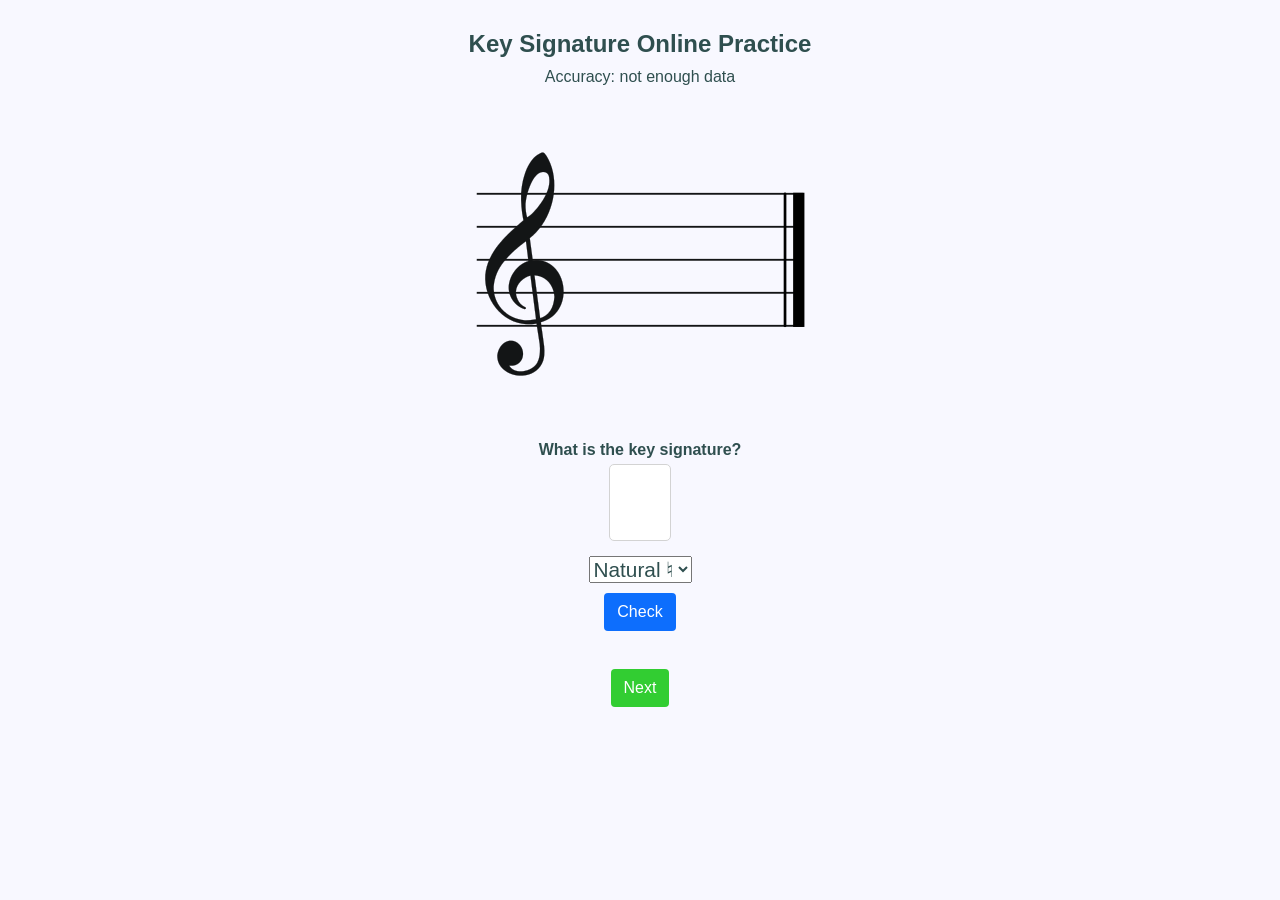
==== invert.html @ 3bcd595b "added inverse features" ====
<!DOCTYPE html>
<html lang="en">
	<head>
	    <meta charset="UTF-8">
	    <title>Key Signature Practice</title>
	    <link rel="stylesheet" type="text/css" href="style.css">
	</head>
	<body>
	    <h1 id="title" class="text">Key Signature Online Practice</h1>
	    <p id="accuracy">Accuracy: not enough data</p>

	    <img id="keysignature" src="Data/C_Major.png" alt="There should be an image of a key signature here"></img>
	    <div>
	    	<p class="text">What is the key signature?</p>
	    	<input type="text" id="guess" class="input" autocomplete="off" minlength="1" maxlength="1"/>
	    </div>
	    <select class="dropdown" id="accidental" name="accidentals">
	    	<option class="drop-item" value="">Natural ♮</option>
			<option class="drop-item" value="b">Flat ♭</option>
			<option class="drop-item" value="s">Sharp ♯</option>
		</select>
	    <button id="check" class="button" onclick="check()">Check</button>
	    <p id="answer-message">.</p>
	    <button id="check" class="button" onclick="next()" style="background-color:limegreen;">Next</button>

		<script src="index.js"></script>
	</body>
</html>
---- style.css ----
* {
	margin: 5px;
	font-family: Arial, Helvetica, sans-serif;
	color: darkslategray;
}

body {
	padding: 15px;
	display: flex;
	flex-direction: column;
	justify-content: center;
	align-items: center;
	background: ghostwhite;
}

.input {
	width: 1.5ch;
	display: block;
	margin-left: auto;
	margin-right: auto;
	background: white;
	text-align: center; 
	padding: 10px;
	border: 1px solid lightgray;
	font-size: 300%;
	border-radius: 5px;
}

.dropdown {
	position: relative;
	display: inline-block;
	font-size: 130%;
}

.drop-item {
	padding: 5px;
}

.text {
	font-weight: bold;
}

#title {
	font-size: 150%;
}

#key {
	font-size: 1000%;
}

.button {
    cursor: pointer;
    outline: 0;
    color: #fff;
    background-color: #0d6efd;
    border-color: #0d6efd;
    display: inline-block;
    font-weight: 400;
    line-height: 1.5;
    text-align: center;
    border: 1px solid transparent;
    padding: 6px 12px;
    font-size: 16px;
    border-radius: .25rem;
    transition: color .15s ease-in-out,background-color .15s ease-in-out,border-color .15s ease-in-out,box-shadow .15s ease-in-out;
}

.button:hover {
    color: #fff;
    background-color: #0b5ed7;
    border-color: #0a58ca;
}

#answer-message {
	color: ghostwhite;
}

.center {
	text-align: center;
}

label {
	width: 50%;
}

form {
	display: inline-block;
	margin: auto;
}
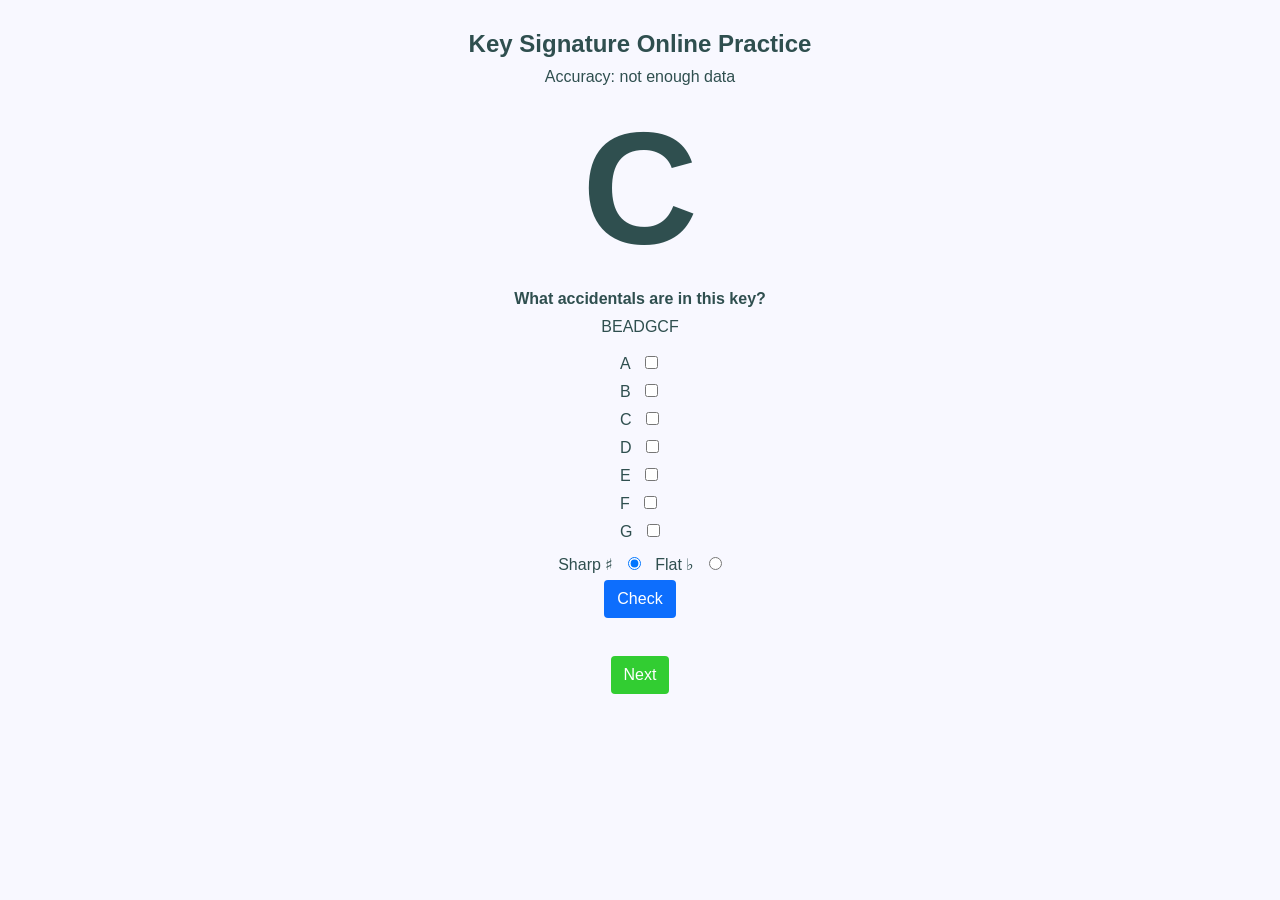
==== commit ca68e138: "reverted changes" ====
--- a/invert.html
+++ b/invert.html
@@ -9,19 +9,56 @@
 	    <h1 id="title" class="text">Key Signature Online Practice</h1>
 	    <p id="accuracy">Accuracy: not enough data</p>
 
-	    <img id="keysignature" src="Data/C_Major.png" alt="There should be an image of a key signature here"></img>
+	    <h2 id="key">C</h2>
+	    <p class="text">What accidentals are in this key?</p>
+	    <p>BEADGCF</p>
 	    <div>
-	    	<p class="text">What is the key signature?</p>
-	    	<input type="text" id="guess" class="input" autocomplete="off" minlength="1" maxlength="1"/>
-	    </div>
-	    <select class="dropdown" id="accidental" name="accidentals">
-	    	<option class="drop-item" value="">Natural ♮</option>
-			<option class="drop-item" value="b">Flat ♭</option>
-			<option class="drop-item" value="s">Sharp ♯</option>
-		</select>
-	    <button id="check" class="button" onclick="check()">Check</button>
+			<div>
+			  	<span class="center">A</span>
+			    <input class="center" type="checkbox" name="ac" id="A-checkbox">
+			</div>
+		  
+			<div>
+				<span class="center">B</span>
+				<input class="center" type="checkbox" name="ac" id="B-checkbox">
+			</div>
+
+			<div>
+				<span class="center">C</span>
+				<input class="center" type="checkbox" name="ac" id="C-checkbox">
+			</div>
+
+			<div>
+				<span class="center">D</span>
+				<input class="center" type="checkbox" name="ac" id="D-checkbox">
+			</div>
+
+			<div>
+				<span class="center">E</span>
+				<input class="center" type="checkbox" name="ac" id="E-checkbox">
+			</div>
+
+			<div>
+				<span class="center">F</span>
+				<input class="center" type="checkbox" name="ac" id="F-checkbox">
+			</div>
+
+			<div>
+				<span class="center">G</span>
+				<input class="center" type="checkbox" name="ac" id="G-checkbox">
+			</div>
+		</div>	 
+
+		<form>
+			<label for="s">Sharp ♯</label>
+			<input type="radio" id="sharp-input" name="halfstep" value="s" checked="true">
+			<label for="b">Flat ♭</label>
+			<input type="radio" id="flat-input" name="halfstep" value="b">
+		</form>
+
+		<button id="check" class="button" onclick="check2()">Check</button>  
 	    <p id="answer-message">.</p>
-	    <button id="check" class="button" onclick="next()" style="background-color:limegreen;">Next</button>
+	    <button id="next" class="button" onclick="next2()" style="background-color:limegreen;">Next</button>
 
 		<script src="index.js"></script>
 	</body>
--- a/style.css
+++ b/style.css
@@ -44,7 +44,7 @@
 	font-size: 150%;
 }
 
-#key {
+h2 {
 	font-size: 1000%;
 }
 
